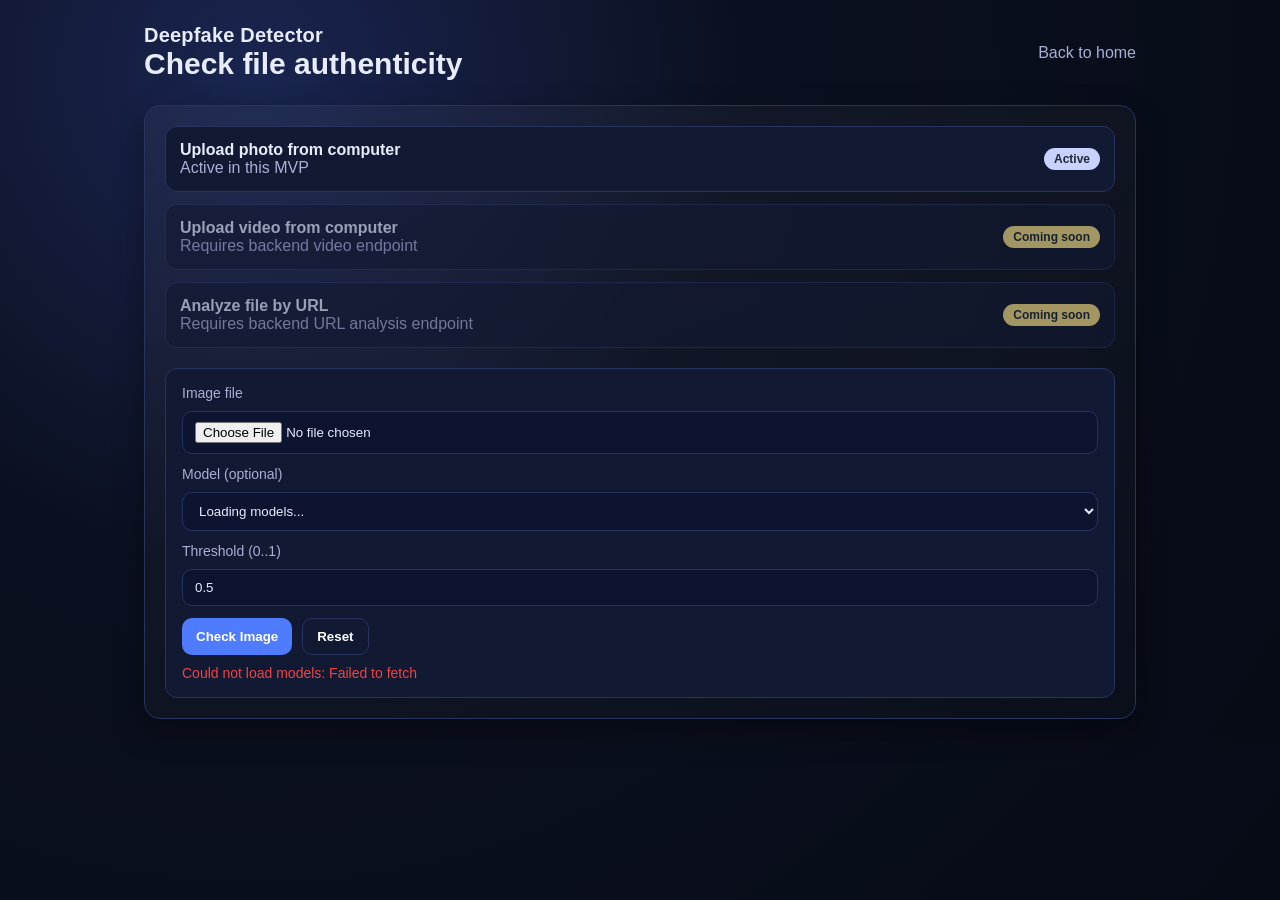
==== frontend/check.html @ ccd63200 "Добавлен веб-фронтенд 1.0" ====
<!doctype html>
<html lang="en">
  <head>
    <meta charset="UTF-8" />
    <meta name="viewport" content="width=device-width, initial-scale=1.0" />
    <title>Deepfake Detector - Check</title>
    <link rel="stylesheet" href="./assets/css/styles.css" />
  </head>
  <body>
    <main class="container">
      <header class="header">
        <div>
          <div class="brand">Deepfake Detector</div>
          <h1 class="page-title">Check file authenticity</h1>
        </div>
        <a class="nav-link" href="./index.html">Back to home</a>
      </header>

      <section class="card">
        <div class="option-list">
          <div class="option">
            <div>
              <strong>Upload photo from computer</strong>
              <div class="muted">Active in this MVP</div>
            </div>
            <span class="badge">Active</span>
          </div>

          <div class="option disabled">
            <div>
              <strong>Upload video from computer</strong>
              <div class="muted">Requires backend video endpoint</div>
            </div>
            <span class="badge warning">Coming soon</span>
          </div>

          <div class="option disabled">
            <div>
              <strong>Analyze file by URL</strong>
              <div class="muted">Requires backend URL analysis endpoint</div>
            </div>
            <span class="badge warning">Coming soon</span>
          </div>
        </div>

        <div class="upload-panel">
          <form id="detectForm" novalidate>
            <div class="form-row">
              <label for="fileInput">Image file</label>
              <input id="fileInput" type="file" accept="image/*" required />
            </div>

            <div class="form-row">
              <label for="modelSelect">Model (optional)</label>
              <select id="modelSelect">
                <option value="">Loading models...</option>
              </select>
            </div>

            <div class="form-row">
              <label for="thresholdInput">Threshold (0..1)</label>
              <input id="thresholdInput" type="number" min="0" max="1" step="0.01" value="0.5" />
            </div>

            <div class="button-row">
              <button id="submitButton" type="submit">Check Image</button>
              <button id="resetButton" class="secondary" type="button">Reset</button>
            </div>
          </form>

          <div id="status" class="status" role="status" aria-live="polite"></div>

          <section id="result" class="result hidden">
            <h3>Detection Result</h3>
            <div class="result-grid">
              <div class="kv"><strong>Probability</strong><span id="resultPercent">N/A</span></div>
              <div class="kv"><strong>Verdict</strong><span id="resultVerdict">N/A</span></div>
              <div class="kv"><strong>Label</strong><span id="resultLabel">N/A</span></div>
              <div class="kv"><strong>Confidence</strong><span id="resultConfidence">N/A</span></div>
              <div class="kv"><strong>Model used</strong><span id="resultModel">N/A</span></div>
              <div class="kv"><strong>Threshold</strong><span id="resultThreshold">N/A</span></div>
            </div>
            <p class="muted">Raw response:</p>
            <pre id="rawJson" class="kv"></pre>
          </section>
        </div>
      </section>
    </main>

    <script type="module" src="./assets/js/check.js"></script>
  </body>
</html>
---- frontend/assets/css/styles.css ----
:root {
  --bg: #0b1020;
  --bg-soft: #121932;
  --card: #171f3b;
  --text: #e8ecff;
  --muted: #a8b0d6;
  --primary: #4f7cff;
  --primary-hover: #3e6ef8;
  --success: #24b47e;
  --warning: #f59e0b;
  --danger: #ef4444;
  --border: #28335e;
  --shadow: 0 12px 30px rgba(0, 0, 0, 0.35);
}

* {
  box-sizing: border-box;
}

html,
body {
  margin: 0;
  font-family: "Segoe UI", Arial, sans-serif;
  background: radial-gradient(circle at 20% 10%, #1a2550 0%, var(--bg) 40%, #070b16 100%);
  color: var(--text);
  min-height: 100%;
}

body {
  display: flex;
  flex-direction: column;
}

.container {
  width: 100%;
  max-width: 1040px;
  margin: 0 auto;
  padding: 24px;
}

.header {
  display: flex;
  justify-content: space-between;
  align-items: center;
  gap: 12px;
  margin-bottom: 24px;
}

.brand {
  font-weight: 700;
  font-size: 20px;
  letter-spacing: 0.2px;
}

.subtitle {
  color: var(--muted);
  margin-top: 8px;
  line-height: 1.45;
}

.grid {
  display: grid;
  gap: 16px;
  grid-template-columns: repeat(2, minmax(0, 1fr));
}

.card {
  background: linear-gradient(160deg, rgba(255, 255, 255, 0.04), rgba(255, 255, 255, 0.01));
  border: 1px solid var(--border);
  border-radius: 16px;
  padding: 20px;
  box-shadow: var(--shadow);
}

.action-card {
  display: flex;
  flex-direction: column;
  gap: 10px;
  text-decoration: none;
  color: inherit;
  transition: transform 0.15s ease, border-color 0.15s ease;
}

.action-card:hover,
.action-card:focus-visible {
  transform: translateY(-2px);
  border-color: var(--primary);
  outline: none;
}

.action-title {
  font-size: 20px;
  font-weight: 600;
}

.action-text {
  color: var(--muted);
}

.badge {
  display: inline-block;
  width: fit-content;
  font-size: 12px;
  font-weight: 600;
  color: #1f2937;
  background: #c7d2fe;
  border-radius: 999px;
  padding: 4px 10px;
}

.badge.warning {
  background: #fde68a;
}

.page-title {
  margin: 0;
  font-size: 30px;
}

.nav-link {
  color: var(--muted);
  text-decoration: none;
}

.nav-link:hover {
  color: var(--text);
}

.option-list {
  display: grid;
  gap: 12px;
  margin-bottom: 20px;
}

.option {
  border: 1px solid var(--border);
  border-radius: 12px;
  padding: 14px;
  background: var(--bg-soft);
  display: flex;
  justify-content: space-between;
  align-items: center;
}

.option.disabled {
  opacity: 0.62;
}

.upload-panel {
  margin-top: 20px;
  border: 1px solid var(--border);
  border-radius: 12px;
  padding: 16px;
  background: var(--bg-soft);
}

.form-row {
  display: grid;
  gap: 10px;
  margin-bottom: 12px;
}

label {
  font-size: 14px;
  color: var(--muted);
}

input[type="file"],
select,
input[type="number"] {
  width: 100%;
  background: #0c1430;
  color: var(--text);
  border: 1px solid var(--border);
  border-radius: 10px;
  padding: 10px 12px;
}

.button-row {
  display: flex;
  gap: 10px;
  margin-top: 8px;
}

button,
.button {
  border: 0;
  border-radius: 10px;
  padding: 10px 14px;
  font-weight: 600;
  cursor: pointer;
  color: white;
  background: var(--primary);
  transition: background 0.15s ease, transform 0.15s ease;
}

button:hover,
.button:hover {
  background: var(--primary-hover);
}

button:disabled,
.button:disabled {
  cursor: not-allowed;
  opacity: 0.6;
}

.secondary {
  background: transparent;
  border: 1px solid var(--border);
}

.secondary:hover {
  background: rgba(255, 255, 255, 0.04);
}

.status {
  margin-top: 10px;
  font-size: 14px;
  color: var(--muted);
}

.status.error {
  color: var(--danger);
}

.status.success {
  color: var(--success);
}

.result {
  margin-top: 18px;
  border: 1px solid var(--border);
  border-radius: 12px;
  padding: 14px;
  background: #0d1633;
}

.result h3 {
  margin: 0 0 10px;
}

.result-grid {
  display: grid;
  grid-template-columns: repeat(2, minmax(0, 1fr));
  gap: 10px;
}

.muted {
  color: var(--muted);
}

.kv {
  background: #111b3d;
  border-radius: 10px;
  border: 1px solid var(--border);
  padding: 10px;
}

.kv strong {
  display: block;
  margin-bottom: 4px;
}

.footer-note {
  margin-top: 24px;
  color: var(--muted);
  font-size: 13px;
}

.hidden {
  display: none !important;
}

@media (max-width: 780px) {
  .grid {
    grid-template-columns: 1fr;
  }

  .result-grid {
    grid-template-columns: 1fr;
  }

  .container {
    padding: 16px;
  }

  .page-title {
    font-size: 24px;
  }
}
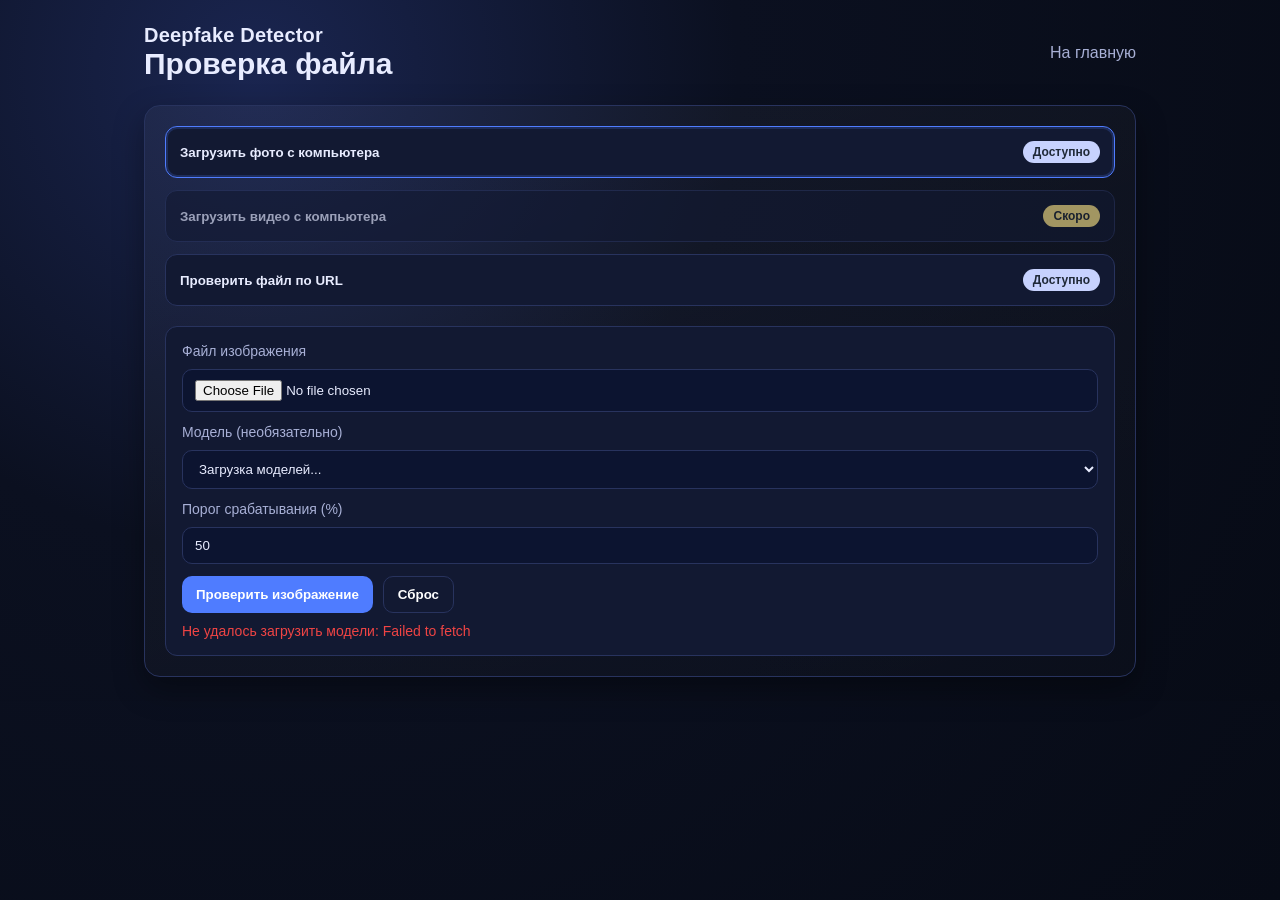
==== commit 4e16ead6: "frontend: update check page modes and video button state" ====
--- a/frontend/check.html
+++ b/frontend/check.html
@@ -1,9 +1,9 @@
 <!doctype html>
-<html lang="en">
+<html lang="ru">
   <head>
     <meta charset="UTF-8" />
     <meta name="viewport" content="width=device-width, initial-scale=1.0" />
-    <title>Deepfake Detector - Check</title>
+    <title>Deepfake Detector - Проверка</title>
     <link rel="stylesheet" href="./assets/css/styles.css" />
   </head>
   <body>
@@ -11,77 +11,108 @@
       <header class="header">
         <div>
           <div class="brand">Deepfake Detector</div>
-          <h1 class="page-title">Check file authenticity</h1>
+          <h1 class="page-title">Проверка файла</h1>
         </div>
-        <a class="nav-link" href="./index.html">Back to home</a>
+        <a class="nav-link" href="./index.html">На главную</a>
       </header>
 
       <section class="card">
-        <div class="option-list">
-          <div class="option">
+        <div class="option-list" role="tablist" aria-label="Выбор способа загрузки">
+          <button id="modeImageButton" class="option option-button active" type="button" role="tab" aria-selected="true">
             <div>
-              <strong>Upload photo from computer</strong>
-              <div class="muted">Active in this MVP</div>
+              <strong>Загрузить фото с компьютера</strong>
             </div>
-            <span class="badge">Active</span>
-          </div>
+            <span class="badge">Доступно</span>
+          </button>
 
-          <div class="option disabled">
+          <button
+            id="modeVideoButton"
+            class="option option-button disabled"
+            type="button"
+            role="tab"
+            aria-selected="false"
+            aria-disabled="true"
+            disabled
+          >
             <div>
-              <strong>Upload video from computer</strong>
-              <div class="muted">Requires backend video endpoint</div>
+              <strong>Загрузить видео с компьютера</strong>
             </div>
-            <span class="badge warning">Coming soon</span>
-          </div>
+            <span class="badge warning">Скоро</span>
+          </button>
 
-          <div class="option disabled">
+          <button id="modeUrlButton" class="option option-button" type="button" role="tab" aria-selected="false">
             <div>
-              <strong>Analyze file by URL</strong>
-              <div class="muted">Requires backend URL analysis endpoint</div>
+              <strong>Проверить файл по URL</strong>
             </div>
-            <span class="badge warning">Coming soon</span>
-          </div>
+            <span class="badge">Доступно</span>
+          </button>
         </div>
 
         <div class="upload-panel">
-          <form id="detectForm" novalidate>
-            <div class="form-row">
-              <label for="fileInput">Image file</label>
-              <input id="fileInput" type="file" accept="image/*" required />
-            </div>
+          <section id="fileSection">
+            <form id="detectForm" novalidate>
+              <div class="form-row">
+                <label for="fileInput">Файл изображения</label>
+                <input id="fileInput" type="file" accept="image/*" required />
+              </div>
 
-            <div class="form-row">
-              <label for="modelSelect">Model (optional)</label>
-              <select id="modelSelect">
-                <option value="">Loading models...</option>
-              </select>
-            </div>
+              <div class="form-row">
+                <label for="modelSelect">Модель (необязательно)</label>
+                <select id="modelSelect">
+                  <option value="">Загрузка моделей...</option>
+                </select>
+              </div>
 
-            <div class="form-row">
-              <label for="thresholdInput">Threshold (0..1)</label>
-              <input id="thresholdInput" type="number" min="0" max="1" step="0.01" value="0.5" />
-            </div>
+              <div class="form-row">
+                <label for="thresholdInput">Порог срабатывания (%)</label>
+                <input id="thresholdInput" type="number" min="0" max="100" step="1" value="50" />
+              </div>
 
-            <div class="button-row">
-              <button id="submitButton" type="submit">Check Image</button>
-              <button id="resetButton" class="secondary" type="button">Reset</button>
-            </div>
-          </form>
+              <div class="button-row">
+                <button id="submitButton" type="submit">Проверить изображение</button>
+                <button id="resetButton" class="secondary" type="button">Сброс</button>
+              </div>
+            </form>
+          </section>
+
+          <section id="urlSection" class="hidden">
+            <form id="urlForm" novalidate>
+              <div class="form-row">
+                <label for="urlInput">Ссылка на файл</label>
+                <input id="urlInput" type="url" placeholder="https://..." required />
+              </div>
+
+              <div class="form-row">
+                <label for="urlModelSelect">Модель (необязательно)</label>
+                <select id="urlModelSelect">
+                  <option value="">Загрузка моделей...</option>
+                </select>
+              </div>
+
+              <div class="form-row">
+                <label for="thresholdInputUrl">Порог срабатывания (%)</label>
+                <input id="thresholdInputUrl" type="number" min="0" max="100" step="1" value="50" />
+              </div>
+
+              <div class="button-row">
+                <button id="urlSubmitButton" type="submit">Проверить по URL</button>
+                <button id="urlResetButton" class="secondary" type="button">Сброс</button>
+              </div>
+            </form>
+          </section>
 
           <div id="status" class="status" role="status" aria-live="polite"></div>
 
           <section id="result" class="result hidden">
-            <h3>Detection Result</h3>
+            <h3>Результат проверки</h3>
             <div class="result-grid">
-              <div class="kv"><strong>Probability</strong><span id="resultPercent">N/A</span></div>
-              <div class="kv"><strong>Verdict</strong><span id="resultVerdict">N/A</span></div>
-              <div class="kv"><strong>Label</strong><span id="resultLabel">N/A</span></div>
-              <div class="kv"><strong>Confidence</strong><span id="resultConfidence">N/A</span></div>
-              <div class="kv"><strong>Model used</strong><span id="resultModel">N/A</span></div>
-              <div class="kv"><strong>Threshold</strong><span id="resultThreshold">N/A</span></div>
+              <div class="kv"><strong>Вероятность</strong><span id="resultPercent">Н/Д</span></div>
+              <div class="kv"><strong>Вердикт</strong><span id="resultVerdict">Н/Д</span></div>
+              <div class="kv"><strong>Метка</strong><span id="resultLabel">Н/Д</span></div>
+              <div class="kv"><strong>Уверенность</strong><span id="resultConfidence">Н/Д</span></div>
+              <div class="kv"><strong>Используемая модель</strong><span id="resultModel">Н/Д</span></div>
+              <div class="kv"><strong>Порог срабатывания</strong><span id="resultThreshold">Н/Д</span></div>
             </div>
-            <p class="muted">Raw response:</p>
-            <pre id="rawJson" class="kv"></pre>
           </section>
         </div>
       </section>
--- a/frontend/assets/css/styles.css
+++ b/frontend/assets/css/styles.css
@@ -142,6 +142,28 @@
   align-items: center;
 }
 
+.option-button {
+  width: 100%;
+  text-align: left;
+  color: inherit;
+  border: 1px solid var(--border);
+  cursor: pointer;
+}
+
+.option-button:hover {
+  border-color: var(--primary);
+}
+
+.option-button.active {
+  border-color: var(--primary);
+  box-shadow: 0 0 0 2px rgba(79, 124, 255, 0.2) inset;
+}
+
+.option-button:focus-visible {
+  outline: 2px solid var(--primary);
+  outline-offset: 2px;
+}
+
 .option.disabled {
   opacity: 0.62;
 }
@@ -167,7 +189,8 @@
 
 input[type="file"],
 select,
-input[type="number"] {
+input[type="number"],
+input[type="url"] {
   width: 100%;
   background: #0c1430;
   color: var(--text);
@@ -289,4 +312,3 @@
     font-size: 24px;
   }
 }
-
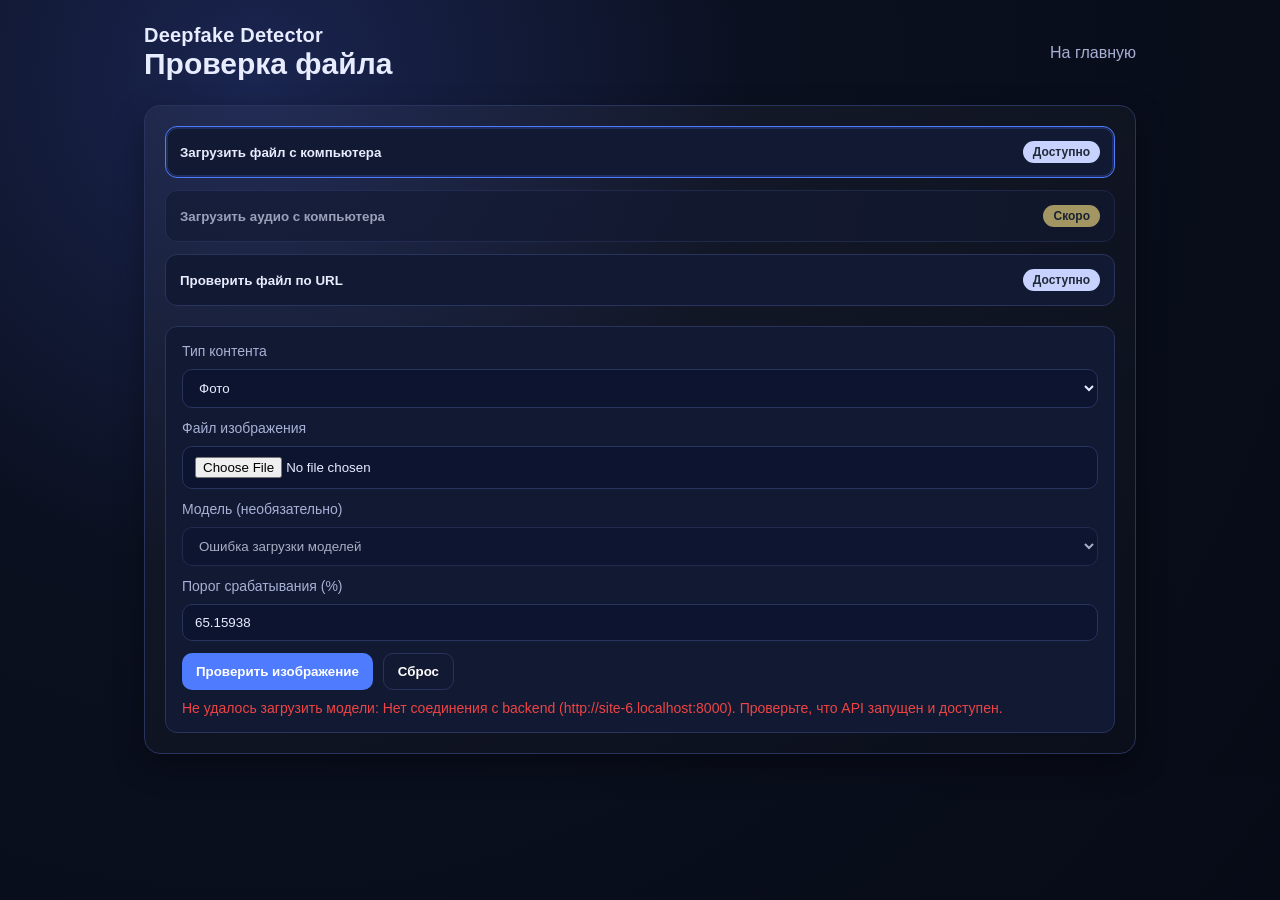
==== commit fa14646e: "Without audio integration" ====
--- a/frontend/check.html
+++ b/frontend/check.html
@@ -18,15 +18,15 @@
 
       <section class="card">
         <div class="option-list" role="tablist" aria-label="Выбор способа загрузки">
-          <button id="modeImageButton" class="option option-button active" type="button" role="tab" aria-selected="true">
-            <div>
-              <strong>Загрузить фото с компьютера</strong>
-            </div>
+          <button id="modeFileButton" class="option option-button active" type="button" role="tab" aria-selected="true">
+            <span>
+              <strong>Загрузить файл с компьютера</strong>
+            </span>
             <span class="badge">Доступно</span>
           </button>
 
           <button
-            id="modeVideoButton"
+            id="modeAudioButton"
             class="option option-button disabled"
             type="button"
             role="tab"
@@ -34,16 +34,16 @@
             aria-disabled="true"
             disabled
           >
-            <div>
-              <strong>Загрузить видео с компьютера</strong>
-            </div>
+            <span>
+              <strong>Загрузить аудио с компьютера</strong>
+            </span>
             <span class="badge warning">Скоро</span>
           </button>
 
           <button id="modeUrlButton" class="option option-button" type="button" role="tab" aria-selected="false">
-            <div>
+            <span>
               <strong>Проверить файл по URL</strong>
-            </div>
+            </span>
             <span class="badge">Доступно</span>
           </button>
         </div>
@@ -52,7 +52,16 @@
           <section id="fileSection">
             <form id="detectForm" novalidate>
               <div class="form-row">
-                <label for="fileInput">Файл изображения</label>
+                <label for="fileContentTypeSelect">Тип контента</label>
+                <select id="fileContentTypeSelect" required>
+                  <option value="photo" selected>Фото</option>
+                  <option value="video">Видео</option>
+                  <option value="audio" disabled>Аудио (скоро)</option>
+                </select>
+              </div>
+
+              <div class="form-row">
+                <label for="fileInput" id="fileInputLabel">Файл изображения</label>
                 <input id="fileInput" type="file" accept="image/*" required />
               </div>
 
@@ -80,6 +89,15 @@
               <div class="form-row">
                 <label for="urlInput">Ссылка на файл</label>
                 <input id="urlInput" type="url" placeholder="https://..." required />
+              </div>
+
+              <div class="form-row">
+                <label for="urlContentTypeSelect">Тип контента</label>
+                <select id="urlContentTypeSelect" required>
+                  <option value="photo" selected>Фото</option>
+                  <option value="video">Видео</option>
+                  <option value="audio" disabled>Аудио (скоро)</option>
+                </select>
               </div>
 
               <div class="form-row">
@@ -113,6 +131,28 @@
               <div class="kv"><strong>Используемая модель</strong><span id="resultModel">Н/Д</span></div>
               <div class="kv"><strong>Порог срабатывания</strong><span id="resultThreshold">Н/Д</span></div>
             </div>
+
+            <section id="heatmapSection" class="heatmap-panel hidden" aria-live="polite">
+              <h4>Карта внимания</h4>
+
+              <div id="regionsSection" class="regions-panel hidden">
+                <h4>Спорные области на исходном изображении</h4>
+                <canvas id="regionsCanvas" class="heatmap-canvas" width="256" height="256"></canvas>
+                <div id="regionsMeta" class="muted"></div>
+              </div>
+
+              <canvas id="heatmapCanvas" class="heatmap-canvas" width="256" height="256"></canvas>
+              <div id="heatmapMeta" class="muted"></div>
+
+              <div id="videoHeatmapControls" class="heatmap-controls hidden">
+                <button id="heatmapPrevFrame" class="secondary" type="button">Предыдущий кадр</button>
+                <label for="heatmapFrameRange" class="muted">Кадр</label>
+                <input id="heatmapFrameRange" type="range" min="0" max="0" step="1" value="0" />
+                <button id="heatmapNextFrame" class="secondary" type="button">Следующий кадр</button>
+              </div>
+
+              <div id="heatmapFrameIndicator" class="muted"></div>
+            </section>
           </section>
         </div>
       </section>
--- a/frontend/assets/css/styles.css
+++ b/frontend/assets/css/styles.css
@@ -263,6 +263,46 @@
   margin: 0 0 10px;
 }
 
+.heatmap-panel {
+  margin-top: 14px;
+  padding-top: 12px;
+  border-top: 1px solid var(--border);
+}
+
+.heatmap-panel h4 {
+  margin: 0 0 8px;
+}
+
+.regions-panel {
+  margin-bottom: 12px;
+}
+
+.regions-panel h4 {
+  margin: 0 0 8px;
+}
+
+.heatmap-canvas {
+  display: block;
+  width: min(100%, 420px);
+  height: auto;
+  border-radius: 10px;
+  border: 1px solid var(--border);
+  background: #0a122b;
+  image-rendering: pixelated;
+}
+
+.heatmap-controls {
+  margin-top: 10px;
+  display: grid;
+  grid-template-columns: auto auto minmax(0, 1fr) auto;
+  gap: 10px;
+  align-items: center;
+}
+
+.heatmap-controls input[type="range"] {
+  width: 100%;
+}
+
 .result-grid {
   display: grid;
   grid-template-columns: repeat(2, minmax(0, 1fr));
@@ -311,4 +351,8 @@
   .page-title {
     font-size: 24px;
   }
-}
+
+  .heatmap-controls {
+    grid-template-columns: 1fr;
+  }
+}
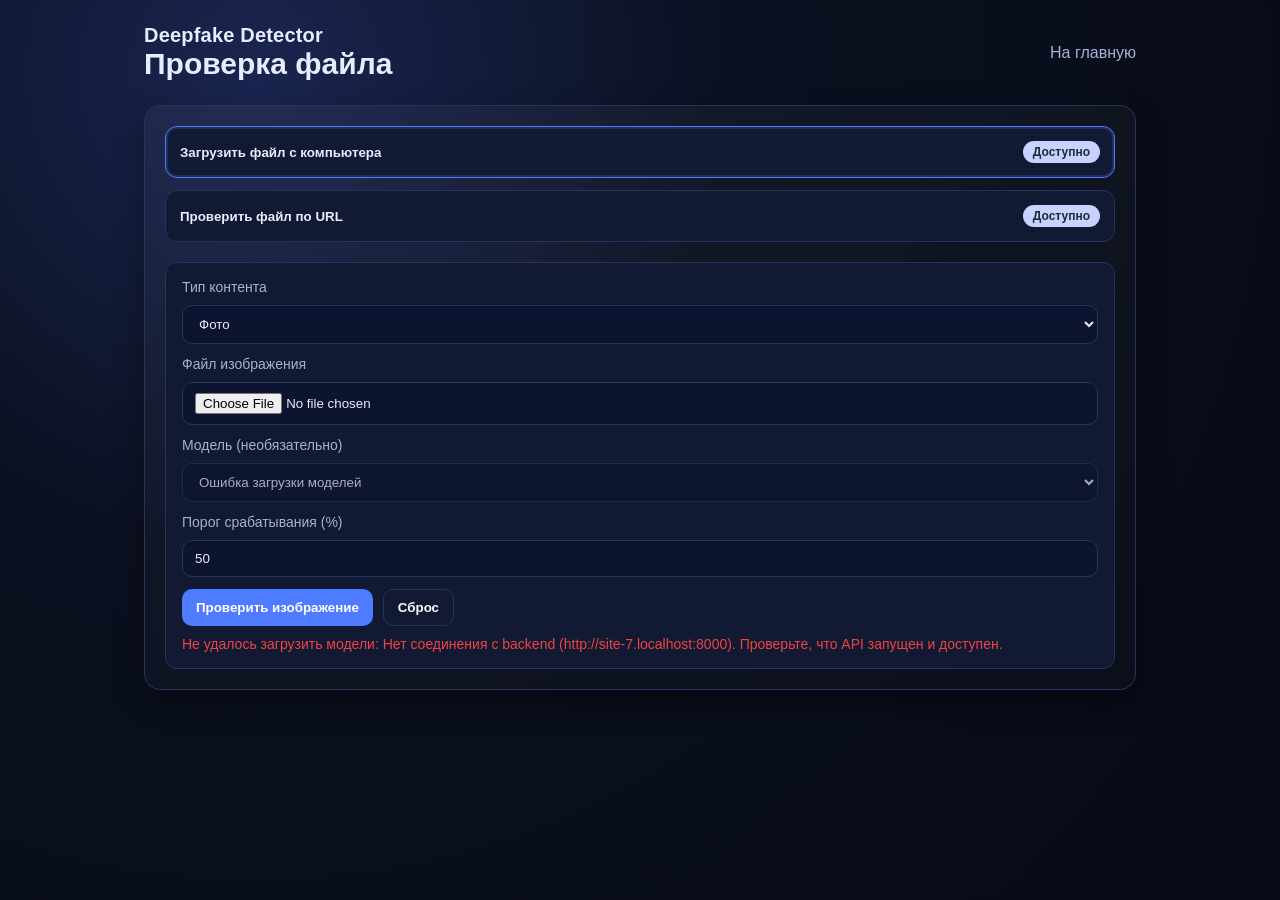
==== commit 71334084: "InsightFace and final audio integration" ====
--- a/frontend/check.html
+++ b/frontend/check.html
@@ -25,21 +25,6 @@
             <span class="badge">Доступно</span>
           </button>
 
-          <button
-            id="modeAudioButton"
-            class="option option-button disabled"
-            type="button"
-            role="tab"
-            aria-selected="false"
-            aria-disabled="true"
-            disabled
-          >
-            <span>
-              <strong>Загрузить аудио с компьютера</strong>
-            </span>
-            <span class="badge warning">Скоро</span>
-          </button>
-
           <button id="modeUrlButton" class="option option-button" type="button" role="tab" aria-selected="false">
             <span>
               <strong>Проверить файл по URL</strong>
@@ -56,7 +41,7 @@
                 <select id="fileContentTypeSelect" required>
                   <option value="photo" selected>Фото</option>
                   <option value="video">Видео</option>
-                  <option value="audio" disabled>Аудио (скоро)</option>
+                  <option value="audio">Аудио</option>
                 </select>
               </div>
 
@@ -96,7 +81,7 @@
                 <select id="urlContentTypeSelect" required>
                   <option value="photo" selected>Фото</option>
                   <option value="video">Видео</option>
-                  <option value="audio" disabled>Аудио (скоро)</option>
+                  <option value="audio">Аудио</option>
                 </select>
               </div>
 
@@ -127,7 +112,6 @@
               <div class="kv"><strong>Вероятность</strong><span id="resultPercent">Н/Д</span></div>
               <div class="kv"><strong>Вердикт</strong><span id="resultVerdict">Н/Д</span></div>
               <div class="kv"><strong>Метка</strong><span id="resultLabel">Н/Д</span></div>
-              <div class="kv"><strong>Уверенность</strong><span id="resultConfidence">Н/Д</span></div>
               <div class="kv"><strong>Используемая модель</strong><span id="resultModel">Н/Д</span></div>
               <div class="kv"><strong>Порог срабатывания</strong><span id="resultThreshold">Н/Д</span></div>
             </div>
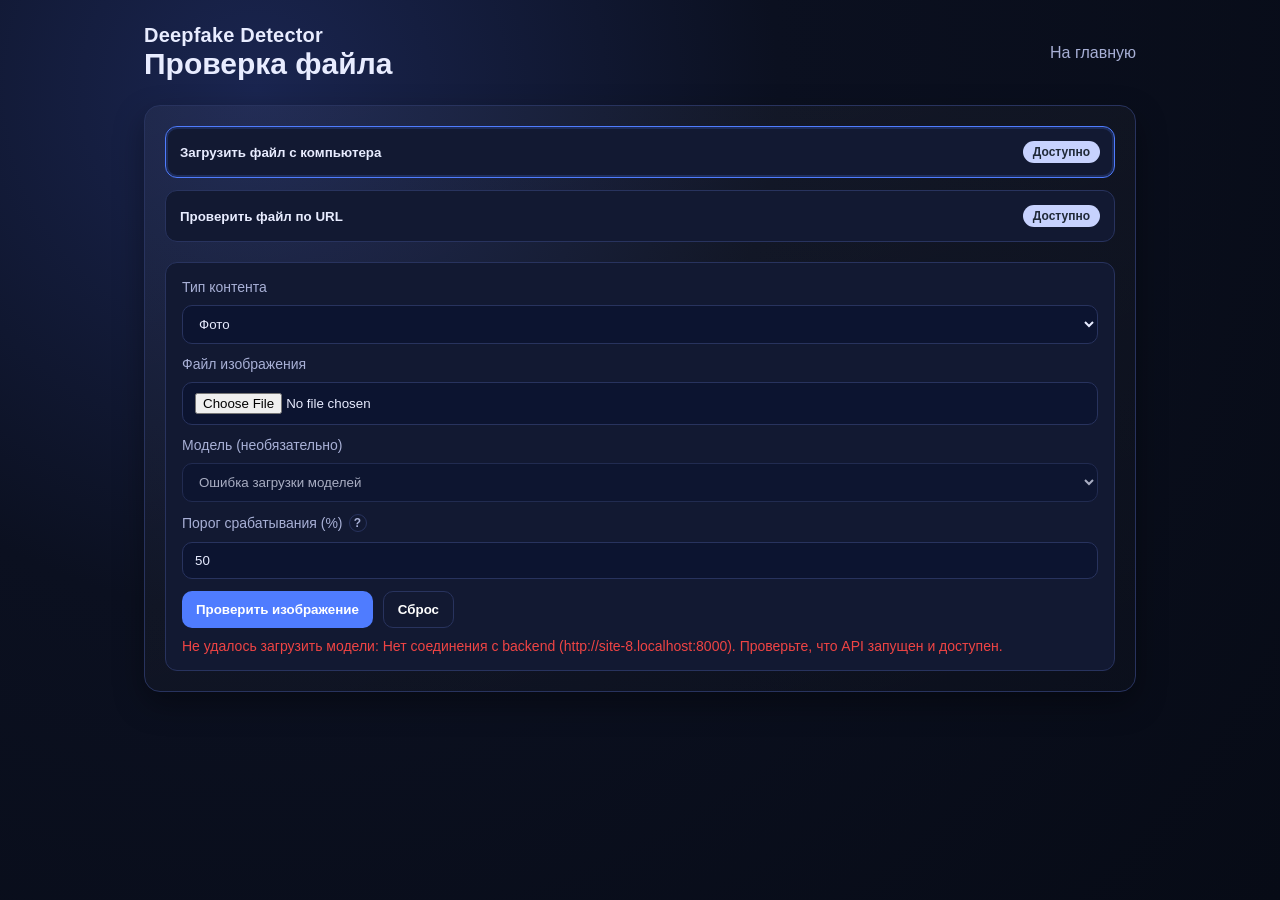
==== commit 209d5dda: "Protect service added. Frontend updated." ====
--- a/frontend/check.html
+++ b/frontend/check.html
@@ -58,7 +58,19 @@
               </div>
 
               <div class="form-row">
-                <label for="thresholdInput">Порог срабатывания (%)</label>
+                <label for="thresholdInput" class="label-with-help">
+                  Порог срабатывания (%)
+                  <span class="help" tabindex="0" role="button" aria-label="Что такое порог срабатывания?">
+                    <span class="help-icon" aria-hidden="true">?</span>
+                    <span class="help-popover" role="tooltip">
+                      <strong>Порог срабатывания</strong>
+                      <span>
+                        Влияет только на <b>вердикт</b>. Если вероятность выше порога — результат будет отмечен как
+                        «дипфейк». Если ниже — «оригинал». Сама вероятность при этом не меняется.
+                      </span>
+                    </span>
+                  </span>
+                </label>
                 <input id="thresholdInput" type="number" min="0" max="100" step="1" value="50" />
               </div>
 
@@ -93,7 +105,19 @@
               </div>
 
               <div class="form-row">
-                <label for="thresholdInputUrl">Порог срабатывания (%)</label>
+                <label for="thresholdInputUrl" class="label-with-help">
+                  Порог срабатывания (%)
+                  <span class="help" tabindex="0" role="button" aria-label="Что такое порог срабатывания?">
+                    <span class="help-icon" aria-hidden="true">?</span>
+                    <span class="help-popover" role="tooltip">
+                      <strong>Порог срабатывания</strong>
+                      <span>
+                        Влияет только на <b>вердикт</b>. Если вероятность выше порога — результат будет отмечен как
+                        «дипфейк». Если ниже — «оригинал». Сама вероятность при этом не меняется.
+                      </span>
+                    </span>
+                  </span>
+                </label>
                 <input id="thresholdInputUrl" type="number" min="0" max="100" step="1" value="50" />
               </div>
 
--- a/frontend/assets/css/styles.css
+++ b/frontend/assets/css/styles.css
@@ -36,6 +36,9 @@
   max-width: 1040px;
   margin: 0 auto;
   padding: 24px;
+  min-height: 100vh;
+  display: flex;
+  flex-direction: column;
 }
 
 .header {
@@ -70,6 +73,33 @@
   border-radius: 16px;
   padding: 20px;
   box-shadow: var(--shadow);
+}
+
+.hint-card {
+  padding: 14px;
+  border-radius: 12px;
+  background: #0d1633;
+}
+
+.hint-title {
+  margin: 0 0 8px;
+  font-size: 14px;
+  font-weight: 700;
+}
+
+.hint-list {
+  margin: 0;
+  padding-left: 18px;
+  color: var(--muted);
+}
+
+.hint-list li {
+  margin: 6px 0;
+  line-height: 1.35;
+}
+
+.hint-list b {
+  color: var(--text);
 }
 
 .action-card {
@@ -185,6 +215,122 @@
 label {
   font-size: 14px;
   color: var(--muted);
+}
+
+.tooltip {
+  display: inline-flex;
+  align-items: center;
+  justify-content: center;
+  width: 16px;
+  height: 16px;
+  margin-left: 6px;
+  border-radius: 999px;
+  border: 1px solid var(--border);
+  color: var(--muted);
+  font-size: 11px;
+  font-weight: 700;
+  line-height: 1;
+  cursor: help;
+  user-select: none;
+  vertical-align: middle;
+}
+
+.tooltip:hover {
+  color: var(--text);
+  border-color: rgba(79, 124, 255, 0.6);
+}
+
+.tooltip:focus-visible {
+  outline: 2px solid var(--primary);
+  outline-offset: 2px;
+}
+
+.label-with-help {
+  display: inline-flex;
+  align-items: center;
+  gap: 6px;
+}
+
+.help {
+  position: relative;
+  display: inline-flex;
+  align-items: center;
+  justify-content: center;
+}
+
+.help-icon {
+  display: inline-flex;
+  align-items: center;
+  justify-content: center;
+  width: 18px;
+  height: 18px;
+  border-radius: 999px;
+  border: 1px solid var(--border);
+  color: var(--muted);
+  font-size: 12px;
+  font-weight: 700;
+  line-height: 1;
+  cursor: help;
+  user-select: none;
+}
+
+.help:hover .help-icon {
+  color: var(--text);
+  border-color: rgba(79, 124, 255, 0.6);
+}
+
+.help-popover {
+  position: absolute;
+  top: calc(100% + 10px);
+  left: 50%;
+  transform: translateX(-16px);
+  width: 320px;
+  max-width: 70vw;
+  padding: 12px 12px;
+  border-radius: 6px;
+  background: #0d1633;
+  border: 1px solid var(--border);
+  box-shadow: var(--shadow);
+  color: var(--text);
+  z-index: 50;
+  display: none;
+}
+
+.help-popover strong {
+  display: block;
+  margin-bottom: 6px;
+  font-size: 13px;
+}
+
+.help-popover span {
+  display: block;
+  color: var(--muted);
+  font-size: 13px;
+  line-height: 1.35;
+}
+
+.help-popover::before {
+  content: "";
+  position: absolute;
+  top: -6px;
+  left: 24px;
+  width: 12px;
+  height: 12px;
+  background: #0d1633;
+  border-left: 1px solid var(--border);
+  border-top: 1px solid var(--border);
+  transform: rotate(45deg);
+}
+
+.help:hover .help-popover,
+.help:focus-within .help-popover {
+  display: block;
+}
+
+.help:focus-visible {
+  outline: 2px solid var(--primary);
+  outline-offset: 2px;
+  border-radius: 999px;
 }
 
 input[type="file"],
@@ -331,6 +477,15 @@
   font-size: 13px;
 }
 
+.page-footer {
+  margin-top: auto;
+  padding-top: 22px;
+}
+
+.page-footer .footer-note {
+  margin-top: 0;
+}
+
 .hidden {
   display: none !important;
 }
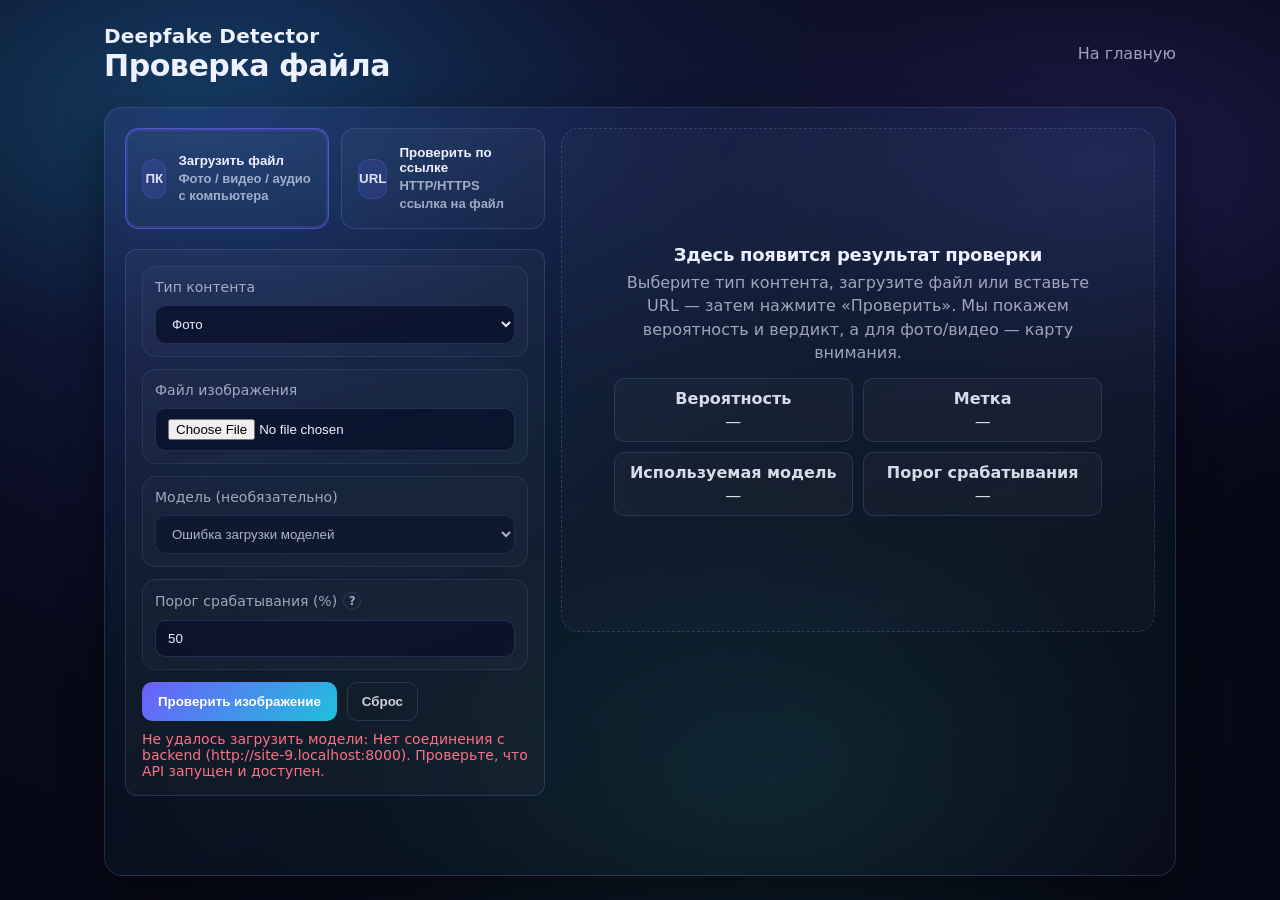
==== commit 9bfcd2b5: "New model added and frontend updated" ====
--- a/frontend/check.html
+++ b/frontend/check.html
@@ -7,7 +7,7 @@
     <link rel="stylesheet" href="./assets/css/styles.css" />
   </head>
   <body>
-    <main class="container">
+    <main class="container page">
       <header class="header">
         <div>
           <div class="brand">Deepfake Detector</div>
@@ -16,154 +16,165 @@
         <a class="nav-link" href="./index.html">На главную</a>
       </header>
 
-      <section class="card">
-        <div class="option-list" role="tablist" aria-label="Выбор способа загрузки">
-          <button id="modeFileButton" class="option option-button active" type="button" role="tab" aria-selected="true">
-            <span>
-              <strong>Загрузить файл с компьютера</strong>
-            </span>
-            <span class="badge">Доступно</span>
-          </button>
+      <div class="page-body">
+        <section class="card panel two-col">
+          <div class="panel-side">
+            <div class="tile-grid" role="tablist" aria-label="Выбор способа загрузки">
+              <button id="modeFileButton" class="tile option option-button active" type="button" role="tab" aria-selected="true">
+                <span class="icon">ПК</span>
+                <span>
+                  <div class="title">Загрузить файл</div>
+                  <div class="desc">Фото / видео / аудио с компьютера</div>
+                </span>
+              </button>
 
-          <button id="modeUrlButton" class="option option-button" type="button" role="tab" aria-selected="false">
-            <span>
-              <strong>Проверить файл по URL</strong>
-            </span>
-            <span class="badge">Доступно</span>
-          </button>
-        </div>
+              <button id="modeUrlButton" class="tile option option-button" type="button" role="tab" aria-selected="false">
+                <span class="icon">URL</span>
+                <span>
+                  <div class="title">Проверить по ссылке</div>
+                  <div class="desc">HTTP/HTTPS ссылка на файл</div>
+                </span>
+              </button>
+            </div>
 
-        <div class="upload-panel">
-          <section id="fileSection">
-            <form id="detectForm" novalidate>
-              <div class="form-row">
-                <label for="fileContentTypeSelect">Тип контента</label>
-                <select id="fileContentTypeSelect" required>
-                  <option value="photo" selected>Фото</option>
-                  <option value="video">Видео</option>
-                  <option value="audio">Аудио</option>
-                </select>
+            <div class="upload-panel">
+              <section id="fileSection">
+                <form id="detectForm" novalidate>
+                  <div class="form-row">
+                    <label for="fileContentTypeSelect">Тип контента</label>
+                    <select id="fileContentTypeSelect" required>
+                      <option value="photo" selected>Фото</option>
+                      <option value="video">Видео</option>
+                      <option value="audio">Аудио</option>
+                    </select>
+                  </div>
+
+                  <div class="form-row">
+                    <label for="fileInput" id="fileInputLabel">Файл изображения</label>
+                    <input id="fileInput" type="file" accept="image/*" required />
+                  </div>
+
+                  <div class="form-row">
+                    <label for="modelSelect">Модель (необязательно)</label>
+                    <select id="modelSelect">
+                      <option value="">Загрузка моделей...</option>
+                    </select>
+                  </div>
+
+                  <div class="form-row">
+                    <label for="thresholdInput" class="label-with-help">
+                      Порог срабатывания (%)
+                      <span class="help" tabindex="0" role="button" aria-label="Что такое порог срабатывания?">
+                        <span class="help-icon" aria-hidden="true">?</span>
+                        <span class="help-popover" role="tooltip">
+                          <strong>Порог срабатывания</strong>
+                          <span>
+                            Влияет только на <b>вердикт</b>. Если вероятность выше порога — результат будет отмечен как
+                            «дипфейк». Если ниже — «оригинал». Сама вероятность при этом не меняется.
+                          </span>
+                        </span>
+                      </span>
+                    </label>
+                    <input id="thresholdInput" type="number" min="0" max="100" step="1" value="50" />
+                  </div>
+
+                  <div class="button-row">
+                    <button id="submitButton" type="submit">Проверить</button>
+                    <button id="resetButton" class="secondary" type="button">Сброс</button>
+                  </div>
+                </form>
+              </section>
+
+              <section id="urlSection" class="hidden">
+                <form id="urlForm" novalidate>
+                  <div class="form-row">
+                    <label for="urlInput">Ссылка на файл</label>
+                    <input id="urlInput" type="url" placeholder="https://..." required />
+                  </div>
+
+                  <div class="form-row">
+                    <label for="urlContentTypeSelect">Тип контента</label>
+                    <select id="urlContentTypeSelect" required>
+                      <option value="photo" selected>Фото</option>
+                      <option value="video">Видео</option>
+                      <option value="audio">Аудио</option>
+                    </select>
+                  </div>
+
+                  <div class="form-row">
+                    <label for="urlModelSelect">Модель (необязательно)</label>
+                    <select id="urlModelSelect">
+                      <option value="">Загрузка моделей...</option>
+                    </select>
+                  </div>
+
+                  <div class="form-row">
+                    <label for="thresholdInputUrl" class="label-with-help">
+                      Порог срабатывания (%)
+                      <span class="help" tabindex="0" role="button" aria-label="Что такое порог срабатывания?">
+                        <span class="help-icon" aria-hidden="true">?</span>
+                        <span class="help-popover" role="tooltip">
+                          <strong>Порог срабатывания</strong>
+                          <span>
+                            Влияет только на <b>вердикт</b>. Если вероятность выше порога — результат будет отмечен как
+                            «дипфейк». Если ниже — «оригинал». Сама вероятность при этом не меняется.
+                          </span>
+                        </span>
+                      </span>
+                    </label>
+                    <input id="thresholdInputUrl" type="number" min="0" max="100" step="1" value="50" />
+                  </div>
+
+                  <div class="button-row">
+                    <button id="urlSubmitButton" type="submit">Проверить</button>
+                    <button id="urlResetButton" class="secondary" type="button">Сброс</button>
+                  </div>
+                </form>
+              </section>
+
+              <div id="status" class="status" role="status" aria-live="polite"></div>
+            </div>
+          </div>
+
+          <div class="panel-main">
+            <section id="resultPlaceholder" class="result-placeholder">
+              <div>
+                <h3 class="ph-title">Здесь появится результат проверки</h3>
+                <p class="ph-text">
+                  Выберите тип контента, загрузите файл или вставьте URL — затем нажмите «Проверить». Мы покажем
+                  вероятность и вердикт, а для фото/видео — карту внимания.
+                </p>
+
+                <div class="preview-kv" aria-hidden="true">
+                  <div class="kv"><strong>Вероятность</strong><span>—</span></div>
+                  <div class="kv"><strong>Метка</strong><span>—</span></div>
+                  <div class="kv"><strong>Используемая модель</strong><span>—</span></div>
+                  <div class="kv"><strong>Порог срабатывания</strong><span>—</span></div>
+                </div>
+              </div>
+            </section>
+
+            <section id="result" class="result hidden">
+              <h3>Результат проверки</h3>
+              <div class="result-grid">
+                <div class="kv"><strong>Вероятность</strong><span id="resultPercent">Н/Д</span></div>
+                <div class="kv"><strong>Метка</strong><span id="resultLabel">Н/Д</span></div>
+                <div class="kv"><strong>Используемая модель</strong><span id="resultModel">Н/Д</span></div>
+                <div class="kv"><strong>Порог срабатывания</strong><span id="resultThreshold">Н/Д</span></div>
               </div>
 
-              <div class="form-row">
-                <label for="fileInput" id="fileInputLabel">Файл изображения</label>
-                <input id="fileInput" type="file" accept="image/*" required />
-              </div>
+              <section id="heatmapSection" class="heatmap-panel hidden" aria-live="polite">
+                <h4>Спорные области</h4>
 
-              <div class="form-row">
-                <label for="modelSelect">Модель (необязательно)</label>
-                <select id="modelSelect">
-                  <option value="">Загрузка моделей...</option>
-                </select>
-              </div>
-
-              <div class="form-row">
-                <label for="thresholdInput" class="label-with-help">
-                  Порог срабатывания (%)
-                  <span class="help" tabindex="0" role="button" aria-label="Что такое порог срабатывания?">
-                    <span class="help-icon" aria-hidden="true">?</span>
-                    <span class="help-popover" role="tooltip">
-                      <strong>Порог срабатывания</strong>
-                      <span>
-                        Влияет только на <b>вердикт</b>. Если вероятность выше порога — результат будет отмечен как
-                        «дипфейк». Если ниже — «оригинал». Сама вероятность при этом не меняется.
-                      </span>
-                    </span>
-                  </span>
-                </label>
-                <input id="thresholdInput" type="number" min="0" max="100" step="1" value="50" />
-              </div>
-
-              <div class="button-row">
-                <button id="submitButton" type="submit">Проверить изображение</button>
-                <button id="resetButton" class="secondary" type="button">Сброс</button>
-              </div>
-            </form>
-          </section>
-
-          <section id="urlSection" class="hidden">
-            <form id="urlForm" novalidate>
-              <div class="form-row">
-                <label for="urlInput">Ссылка на файл</label>
-                <input id="urlInput" type="url" placeholder="https://..." required />
-              </div>
-
-              <div class="form-row">
-                <label for="urlContentTypeSelect">Тип контента</label>
-                <select id="urlContentTypeSelect" required>
-                  <option value="photo" selected>Фото</option>
-                  <option value="video">Видео</option>
-                  <option value="audio">Аудио</option>
-                </select>
-              </div>
-
-              <div class="form-row">
-                <label for="urlModelSelect">Модель (необязательно)</label>
-                <select id="urlModelSelect">
-                  <option value="">Загрузка моделей...</option>
-                </select>
-              </div>
-
-              <div class="form-row">
-                <label for="thresholdInputUrl" class="label-with-help">
-                  Порог срабатывания (%)
-                  <span class="help" tabindex="0" role="button" aria-label="Что такое порог срабатывания?">
-                    <span class="help-icon" aria-hidden="true">?</span>
-                    <span class="help-popover" role="tooltip">
-                      <strong>Порог срабатывания</strong>
-                      <span>
-                        Влияет только на <b>вердикт</b>. Если вероятность выше порога — результат будет отмечен как
-                        «дипфейк». Если ниже — «оригинал». Сама вероятность при этом не меняется.
-                      </span>
-                    </span>
-                  </span>
-                </label>
-                <input id="thresholdInputUrl" type="number" min="0" max="100" step="1" value="50" />
-              </div>
-
-              <div class="button-row">
-                <button id="urlSubmitButton" type="submit">Проверить по URL</button>
-                <button id="urlResetButton" class="secondary" type="button">Сброс</button>
-              </div>
-            </form>
-          </section>
-
-          <div id="status" class="status" role="status" aria-live="polite"></div>
-
-          <section id="result" class="result hidden">
-            <h3>Результат проверки</h3>
-            <div class="result-grid">
-              <div class="kv"><strong>Вероятность</strong><span id="resultPercent">Н/Д</span></div>
-              <div class="kv"><strong>Вердикт</strong><span id="resultVerdict">Н/Д</span></div>
-              <div class="kv"><strong>Метка</strong><span id="resultLabel">Н/Д</span></div>
-              <div class="kv"><strong>Используемая модель</strong><span id="resultModel">Н/Д</span></div>
-              <div class="kv"><strong>Порог срабатывания</strong><span id="resultThreshold">Н/Д</span></div>
-            </div>
-
-            <section id="heatmapSection" class="heatmap-panel hidden" aria-live="polite">
-              <h4>Карта внимания</h4>
-
-              <div id="regionsSection" class="regions-panel hidden">
-                <h4>Спорные области на исходном изображении</h4>
-                <canvas id="regionsCanvas" class="heatmap-canvas" width="256" height="256"></canvas>
-                <div id="regionsMeta" class="muted"></div>
-              </div>
-
-              <canvas id="heatmapCanvas" class="heatmap-canvas" width="256" height="256"></canvas>
-              <div id="heatmapMeta" class="muted"></div>
-
-              <div id="videoHeatmapControls" class="heatmap-controls hidden">
-                <button id="heatmapPrevFrame" class="secondary" type="button">Предыдущий кадр</button>
-                <label for="heatmapFrameRange" class="muted">Кадр</label>
-                <input id="heatmapFrameRange" type="range" min="0" max="0" step="1" value="0" />
-                <button id="heatmapNextFrame" class="secondary" type="button">Следующий кадр</button>
-              </div>
-
-              <div id="heatmapFrameIndicator" class="muted"></div>
+                <div id="regionsSection" class="regions-panel hidden">
+                  <canvas id="regionsCanvas" class="heatmap-canvas" width="256" height="256"></canvas>
+                  <div id="regionsMeta" class="muted"></div>
+                </div>
+              </section>
             </section>
-          </section>
-        </div>
-      </section>
+          </div>
+        </section>
+      </div>
     </main>
 
     <script type="module" src="./assets/js/check.js"></script>
--- a/frontend/assets/css/styles.css
+++ b/frontend/assets/css/styles.css
@@ -1,16 +1,52 @@
 :root {
-  --bg: #0b1020;
-  --bg-soft: #121932;
-  --card: #171f3b;
-  --text: #e8ecff;
-  --muted: #a8b0d6;
-  --primary: #4f7cff;
-  --primary-hover: #3e6ef8;
-  --success: #24b47e;
-  --warning: #f59e0b;
-  --danger: #ef4444;
-  --border: #28335e;
-  --shadow: 0 12px 30px rgba(0, 0, 0, 0.35);
+  /* Rich, modern “Aurora” palette (dark, high-contrast) */
+  --bg: #070918;
+  --bg-soft: #0b1020;
+  --card: #0f1734;
+
+  /* Surface tiers */
+  --surface-0: rgba(255, 255, 255, 0.03);
+  --surface-1: rgba(255, 255, 255, 0.05);
+  --surface-2: rgba(255, 255, 255, 0.08);
+  --surface-solid-1: #0d1633;
+  --surface-solid-2: #101b3f;
+
+  /* Text */
+  --text: #eef1ff;
+  --text-soft: rgba(238, 241, 255, 0.86);
+  --muted: rgba(232, 236, 255, 0.66);
+
+  /* Accents */
+  --primary: #6d5efc; /* indigo-violet */
+  --primary-hover: #5b4cf4;
+  --secondary-accent: #22d3ee; /* cyan */
+  --secondary-accent-hover: #06b6d4;
+
+  /* Semantics */
+  --success: #2dd4bf;
+  --warning: #fbbf24;
+  --danger: #fb7185;
+
+  /* Lines & shadows */
+  --border: rgba(150, 170, 255, 0.18);
+  --border-strong: rgba(150, 170, 255, 0.28);
+  --shadow: 0 14px 40px rgba(0, 0, 0, 0.45);
+  --ring: 0 0 0 3px rgba(109, 94, 252, 0.25);
+
+  /* Gradients */
+  --grad-bg: radial-gradient(1200px 600px at 14% 12%, rgba(34, 211, 238, 0.18) 0%, rgba(34, 211, 238, 0.02) 40%, transparent 70%),
+    radial-gradient(900px 520px at 86% 18%, rgba(109, 94, 252, 0.22) 0%, rgba(109, 94, 252, 0.05) 42%, transparent 72%),
+    radial-gradient(900px 600px at 60% 86%, rgba(45, 212, 191, 0.12) 0%, rgba(45, 212, 191, 0.02) 45%, transparent 74%),
+    radial-gradient(circle at 20% 10%, #121a44 0%, var(--bg) 48%, #040512 100%);
+  --grad-card: linear-gradient(160deg, rgba(109, 94, 252, 0.12), rgba(34, 211, 238, 0.06) 40%, rgba(255, 255, 255, 0.02));
+
+  /* Typography */
+  --font-sans: ui-sans-serif, system-ui, -apple-system, "Segoe UI", Roboto, Inter, "Noto Sans", "Helvetica Neue", Arial, sans-serif;
+  --font-display: ui-rounded, "Segoe UI Variable Display", "Segoe UI", Inter, system-ui, sans-serif;
+  --letter-tight: -0.015em;
+
+  /* Common radii */
+  --radius-lg: 18px;
 }
 
 * {
@@ -20,8 +56,8 @@
 html,
 body {
   margin: 0;
-  font-family: "Segoe UI", Arial, sans-serif;
-  background: radial-gradient(circle at 20% 10%, #1a2550 0%, var(--bg) 40%, #070b16 100%);
+  font-family: var(--font-sans), sans-serif;
+  background: var(--grad-bg);
   color: var(--text);
   min-height: 100%;
 }
@@ -41,6 +77,18 @@
   flex-direction: column;
 }
 
+/* Optional page layout helper (safe unless class is added in HTML) */
+.container.page {
+  max-width: 1120px;
+}
+
+.page-body {
+  flex: 1;
+  display: grid;
+  grid-template-columns: 1fr;
+  gap: 16px;
+}
+
 .header {
   display: flex;
   justify-content: space-between;
@@ -68,17 +116,185 @@
 }
 
 .card {
-  background: linear-gradient(160deg, rgba(255, 255, 255, 0.04), rgba(255, 255, 255, 0.01));
-  border: 1px solid var(--border);
-  border-radius: 16px;
+  background: var(--grad-card);
+  border: 1px solid var(--border);
+  border-radius: var(--radius-lg);
   padding: 20px;
   box-shadow: var(--shadow);
+  backdrop-filter: blur(10px);
+}
+
+/* Full-height panels and button-first layouts */
+.panel {
+  display: grid;
+  gap: 16px;
+}
+
+.panel.two-col {
+  grid-template-columns: minmax(0, 420px) 1fr;
+  align-items: start;
+}
+
+.panel-main {
+  min-height: 56vh;
+  align-self: start;
+}
+
+.result-placeholder {
+  min-height: 56vh;
+  display: grid;
+  place-items: center;
+  text-align: center;
+  padding: 18px;
+  border-radius: var(--radius-lg);
+  border: 1px dashed rgba(150, 170, 255, 0.22);
+  background: rgba(255, 255, 255, 0.02);
+}
+
+.result-placeholder .ph-title {
+  font-family: var(--font-display), sans-serif;
+  letter-spacing: var(--letter-tight);
+  font-size: 18px;
+  margin: 0 0 6px;
+}
+
+.result-placeholder .ph-text {
+  margin: 0;
+  color: var(--muted);
+  max-width: 48ch;
+  line-height: 1.45;
+}
+
+.preview-kv {
+  margin-top: 14px;
+  width: min(520px, 100%);
+  display: grid;
+  grid-template-columns: repeat(2, minmax(0, 1fr));
+  gap: 10px;
+  opacity: 0.9;
+}
+
+.preview-kv .kv {
+  background: rgba(255, 255, 255, 0.03);
+}
+
+/* Main page: fill whitespace with a hero + big action tiles */
+.hero {
+  display: grid;
+  grid-template-columns: 1.2fr 0.8fr;
+  gap: 16px;
+  align-items: stretch;
+  margin-bottom: 16px;
+}
+
+.hero .hero-card {
+  min-height: 180px;
+}
+
+.hero-title {
+  margin: 0;
+  font-family: var(--font-display), sans-serif;
+  letter-spacing: var(--letter-tight);
+  font-size: 24px;
+}
+
+.hero-subtitle {
+  margin: 10px 0 0;
+  color: var(--muted);
+  line-height: 1.5;
+}
+
+.quick-actions {
+  display: grid;
+  gap: 12px;
+}
+
+.quick-actions .tile {
+  grid-template-columns: 44px 1fr;
+}
+
+.action-grid {
+  display: grid;
+  gap: 16px;
+  grid-template-columns: repeat(2, minmax(0, 1fr));
+}
+
+.action-grid .action-card {
+  min-height: 240px;
+  justify-content: center;
+}
+
+.panel-side {
+  position: sticky;
+  top: 14px;
+  align-self: start;
+}
+
+/* Ensure placeholder/result starts at the same top baseline as left controls */
+.panel-main > .result-placeholder,
+.panel-main > .result {
+  margin-top: 0;
+}
+
+.tile-grid {
+  display: grid;
+  grid-template-columns: repeat(2, minmax(0, 1fr));
+  gap: 12px;
+}
+
+.tile {
+  display: grid;
+  grid-template-columns: 40px 1fr;
+  gap: 12px;
+  padding: 14px;
+  border-radius: 14px;
+  border: 1px solid var(--border);
+  background: var(--surface-0);
+  cursor: pointer;
+  text-align: left;
+  color: inherit;
+  transition: transform 0.15s ease, border-color 0.15s ease, background 0.15s ease, box-shadow 0.15s ease;
+}
+
+.tile:hover {
+  transform: translateY(-1px);
+  border-color: rgba(34, 211, 238, 0.55);
+  background: var(--surface-1);
+}
+
+.tile:focus-visible {
+  outline: none;
+  box-shadow: var(--ring);
+}
+
+.tile .icon {
+  width: 40px;
+  height: 40px;
+  border-radius: 12px;
+  display: grid;
+  place-items: center;
+  background: rgba(109, 94, 252, 0.16);
+  border: 1px solid rgba(109, 94, 252, 0.28);
+  color: rgba(238, 241, 255, 0.92);
+  font-weight: 800;
+}
+
+.tile .title {
+  font-weight: 700;
+}
+
+.tile .desc {
+  font-size: 13px;
+  color: var(--muted);
+  margin-top: 2px;
+  line-height: 1.35;
 }
 
 .hint-card {
   padding: 14px;
   border-radius: 12px;
-  background: #0d1633;
+  background: var(--surface-solid-1);
+  border: 1px solid var(--border);
 }
 
 .hint-title {
@@ -108,13 +324,14 @@
   gap: 10px;
   text-decoration: none;
   color: inherit;
-  transition: transform 0.15s ease, border-color 0.15s ease;
+  transition: transform 0.15s ease, border-color 0.15s ease, box-shadow 0.15s ease;
 }
 
 .action-card:hover,
 .action-card:focus-visible {
   transform: translateY(-2px);
-  border-color: var(--primary);
+  border-color: rgba(34, 211, 238, 0.55);
+  box-shadow: 0 16px 50px rgba(0, 0, 0, 0.55);
   outline: none;
 }
 
@@ -125,6 +342,19 @@
 
 .action-text {
   color: var(--muted);
+}
+
+.card-icon {
+  width: 42px;
+  height: 42px;
+  border-radius: 14px;
+  display: grid;
+  place-items: center;
+  font-size: 18px;
+  font-weight: 900;
+  background: rgba(34, 211, 238, 0.12);
+  border: 1px solid rgba(34, 211, 238, 0.26);
+  color: rgba(238, 241, 255, 0.95);
 }
 
 .badge {
@@ -132,19 +362,33 @@
   width: fit-content;
   font-size: 12px;
   font-weight: 600;
-  color: #1f2937;
-  background: #c7d2fe;
+  color: rgba(238, 241, 255, 0.92);
+  background: rgba(109, 94, 252, 0.18);
+  border: 1px solid rgba(109, 94, 252, 0.35);
   border-radius: 999px;
   padding: 4px 10px;
 }
 
 .badge.warning {
-  background: #fde68a;
+  background: rgba(251, 191, 36, 0.16);
+  border-color: rgba(251, 191, 36, 0.35);
+}
+
+.badge.success {
+  background: rgba(45, 212, 191, 0.14);
+  border-color: rgba(45, 212, 191, 0.32);
+}
+
+.badge.danger {
+  background: rgba(251, 113, 133, 0.14);
+  border-color: rgba(251, 113, 133, 0.32);
 }
 
 .page-title {
   margin: 0;
   font-size: 30px;
+  font-family: var(--font-display), sans-serif;
+  letter-spacing: var(--letter-tight);
 }
 
 .nav-link {
@@ -166,7 +410,7 @@
   border: 1px solid var(--border);
   border-radius: 12px;
   padding: 14px;
-  background: var(--bg-soft);
+  background: var(--surface-0);
   display: flex;
   justify-content: space-between;
   align-items: center;
@@ -178,15 +422,20 @@
   color: inherit;
   border: 1px solid var(--border);
   cursor: pointer;
+  transition: border-color 0.15s ease, background 0.15s ease, box-shadow 0.15s ease;
+  padding: 16px;
+  border-radius: 14px;
+  background: linear-gradient(180deg, rgba(255, 255, 255, 0.04), rgba(255, 255, 255, 0.02));
 }
 
 .option-button:hover {
-  border-color: var(--primary);
+  border-color: rgba(34, 211, 238, 0.55);
+  background: var(--surface-1);
 }
 
 .option-button.active {
-  border-color: var(--primary);
-  box-shadow: 0 0 0 2px rgba(79, 124, 255, 0.2) inset;
+  border-color: rgba(109, 94, 252, 0.7);
+  box-shadow: 0 0 0 2px rgba(109, 94, 252, 0.22) inset;
 }
 
 .option-button:focus-visible {
@@ -203,13 +452,17 @@
   border: 1px solid var(--border);
   border-radius: 12px;
   padding: 16px;
-  background: var(--bg-soft);
+  background: rgba(255, 255, 255, 0.03);
 }
 
 .form-row {
   display: grid;
   gap: 10px;
   margin-bottom: 12px;
+  padding: 12px;
+  border-radius: 14px;
+  border: 1px solid rgba(150, 170, 255, 0.12);
+  background: rgba(255, 255, 255, 0.02);
 }
 
 label {
@@ -288,8 +541,8 @@
   max-width: 70vw;
   padding: 12px 12px;
   border-radius: 6px;
-  background: #0d1633;
-  border: 1px solid var(--border);
+  background: var(--surface-solid-1);
+  border: 1px solid var(--border-strong);
   box-shadow: var(--shadow);
   color: var(--text);
   z-index: 50;
@@ -316,9 +569,9 @@
   left: 24px;
   width: 12px;
   height: 12px;
-  background: #0d1633;
-  border-left: 1px solid var(--border);
-  border-top: 1px solid var(--border);
+  background: var(--surface-solid-1);
+  border-left: 1px solid var(--border-strong);
+  border-top: 1px solid var(--border-strong);
   transform: rotate(45deg);
 }
 
@@ -338,17 +591,28 @@
 input[type="number"],
 input[type="url"] {
   width: 100%;
-  background: #0c1430;
+  background: rgba(10, 18, 43, 0.82);
   color: var(--text);
   border: 1px solid var(--border);
   border-radius: 10px;
   padding: 10px 12px;
+  transition: border-color 0.15s ease, box-shadow 0.15s ease, background 0.15s ease;
+}
+
+input[type="file"]:focus-visible,
+select:focus-visible,
+input[type="number"]:focus-visible,
+input[type="url"]:focus-visible {
+  outline: none;
+  border-color: rgba(34, 211, 238, 0.75);
+  box-shadow: var(--ring);
 }
 
 .button-row {
   display: flex;
   gap: 10px;
   margin-top: 8px;
+  flex-wrap: wrap;
 }
 
 button,
@@ -359,13 +623,19 @@
   font-weight: 600;
   cursor: pointer;
   color: white;
-  background: var(--primary);
-  transition: background 0.15s ease, transform 0.15s ease;
+  background: linear-gradient(135deg, rgba(109, 94, 252, 1), rgba(34, 211, 238, 0.9));
+  transition: background 0.15s ease, transform 0.15s ease, box-shadow 0.15s ease;
 }
 
 button:hover,
 .button:hover {
-  background: var(--primary-hover);
+  background: linear-gradient(135deg, rgba(91, 76, 244, 1), rgba(6, 182, 212, 0.95));
+}
+
+button:focus-visible,
+.button:focus-visible {
+  outline: none;
+  box-shadow: var(--ring);
 }
 
 button:disabled,
@@ -377,10 +647,28 @@
 .secondary {
   background: transparent;
   border: 1px solid var(--border);
+  color: var(--text-soft);
 }
 
 .secondary:hover {
-  background: rgba(255, 255, 255, 0.04);
+  background: rgba(255, 255, 255, 0.06);
+  border-color: rgba(34, 211, 238, 0.45);
+}
+
+/* Make key CTAs slightly bigger */
+.button-row #submitButton,
+.button-row #urlSubmitButton,
+.button-row #protectButton {
+  padding: 12px 16px;
+}
+
+/* Download CTA (keeps JS display toggling) */
+#protectDownload {
+  background: linear-gradient(135deg, rgba(45, 212, 191, 0.95), rgba(34, 211, 238, 0.92));
+}
+
+#protectDownload:hover {
+  background: linear-gradient(135deg, rgba(20, 184, 166, 1), rgba(6, 182, 212, 0.98));
 }
 
 .status {
@@ -389,6 +677,10 @@
   color: var(--muted);
 }
 
+.status.loading {
+  color: rgba(34, 211, 238, 0.85);
+}
+
 .status.error {
   color: var(--danger);
 }
@@ -402,7 +694,7 @@
   border: 1px solid var(--border);
   border-radius: 12px;
   padding: 14px;
-  background: #0d1633;
+  background: rgba(13, 22, 51, 0.75);
 }
 
 .result h3 {
@@ -417,6 +709,8 @@
 
 .heatmap-panel h4 {
   margin: 0 0 8px;
+  font-family: var(--font-display), sans-serif;
+  letter-spacing: var(--letter-tight);
 }
 
 .regions-panel {
@@ -425,6 +719,8 @@
 
 .regions-panel h4 {
   margin: 0 0 8px;
+  font-family: var(--font-display), sans-serif;
+  letter-spacing: var(--letter-tight);
 }
 
 .heatmap-canvas {
@@ -433,7 +729,7 @@
   height: auto;
   border-radius: 10px;
   border: 1px solid var(--border);
-  background: #0a122b;
+  background: rgba(10, 18, 43, 0.82);
   image-rendering: pixelated;
 }
 
@@ -460,7 +756,7 @@
 }
 
 .kv {
-  background: #111b3d;
+  background: rgba(255, 255, 255, 0.04);
   border-radius: 10px;
   border: 1px solid var(--border);
   padding: 10px;
@@ -490,6 +786,11 @@
   display: none !important;
 }
 
+/* Auto-hide placeholder when real results are visible (supported in modern Chromium/Edge) */
+.panel-main:has(#result:not(.hidden)) #resultPlaceholder {
+  display: none;
+}
+
 @media (max-width: 780px) {
   .grid {
     grid-template-columns: 1fr;
@@ -510,4 +811,28 @@
   .heatmap-controls {
     grid-template-columns: 1fr;
   }
-}
+
+  .panel.two-col {
+    grid-template-columns: 1fr;
+  }
+
+  .panel-side {
+    position: static;
+  }
+
+  .tile-grid {
+    grid-template-columns: 1fr;
+  }
+
+  .preview-kv {
+    grid-template-columns: 1fr;
+  }
+
+  .hero {
+    grid-template-columns: 1fr;
+  }
+
+  .action-grid {
+    grid-template-columns: 1fr;
+  }
+}
